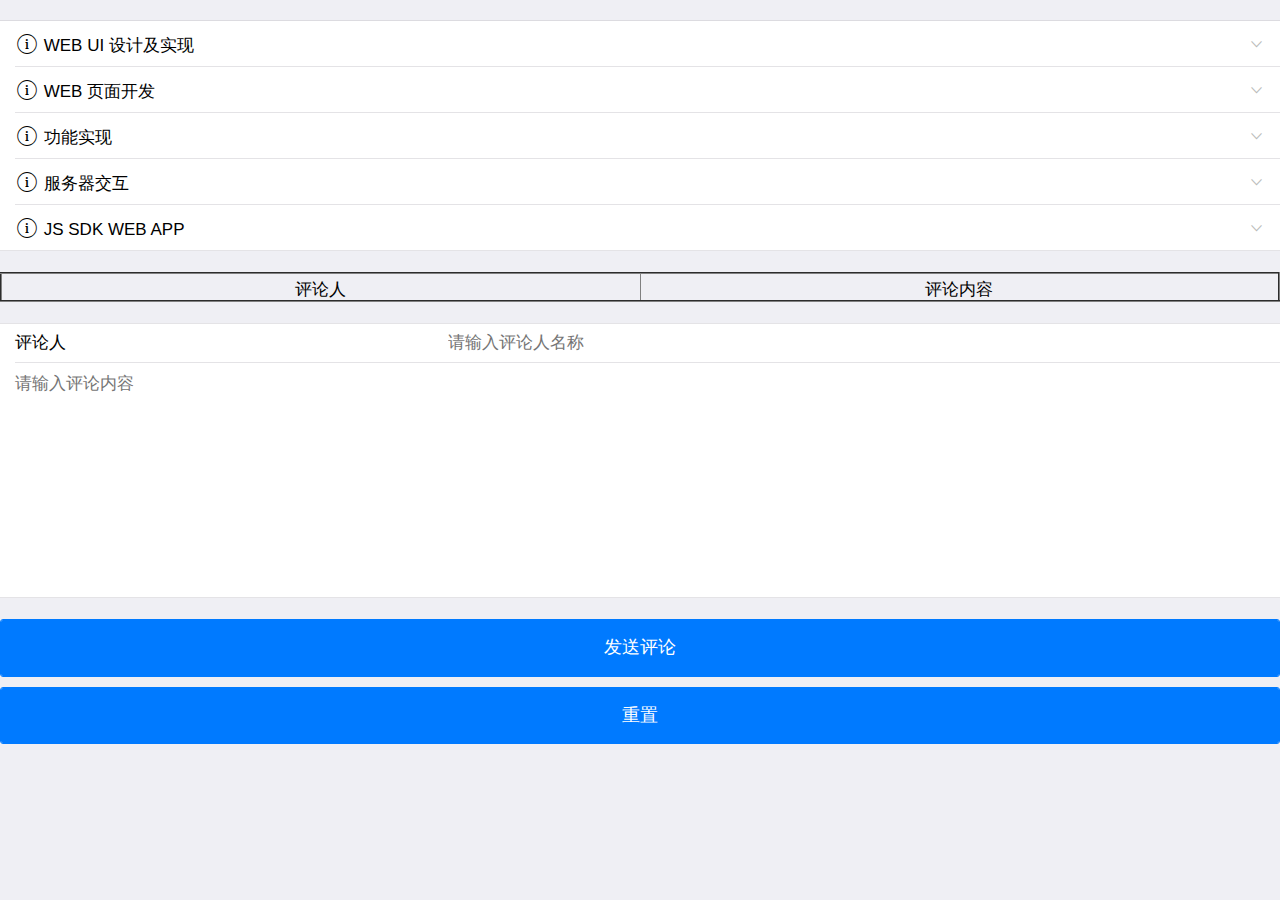
==== QinCloud/index.html @ 1542a2dc "Update Register Page" ====
<!DOCTYPE html>
<html id="ht">

	<head>
		<meta charset="utf-8">
		<meta name="viewport" content="width=device-width,initial-scale=1,minimum-scale=1,maximum-scale=1,user-scalable=no" />
		<title></title>
		<script src="js/mui.min.js"></script>
		<link href="css/mui.min.css" rel="stylesheet" />
		<script type="text/javascript" charset="utf-8">
			mui.init();
		</script>
		<script type="text/javascript" src="js/getDate.js">
		</script>

		<style type="text/css">
			.mui-table-view-cell {
			
			}
			
			#tip {
				font-size: 24px;
				margin-top: 10px;
			}
			
			.content {
				font-size: 15px;
				margin-top: 5px;
			}
		</style>

		<script>
			 
			 
			 function addNode(){
			 	
			 	var inputPerson = inputform.personName.value;
			 	var inputComment = inputform.commentValue.value;
			 	
			 	mui.toast(inputPerson.value);
			 	if(inputPerson == "")
			 	{
			 		inputPerson = "匿名用户";
			 	}
			 	
			 	if(inputComment == "")
			 	  {
			 	  	mui.toast("请输入评论内容");
			 	  	return;
			 	  }
			 	
			 	var person = document.createTextNode(inputPerson);
			 	var conmment = document.createTextNode(inputComment);
			 	
			 	var td_person = document.createElement("td");
			 	var td_content = document.createElement("td");
			 	
			 	var tr = document.createElement("tr");
			 	
			 	var tbody = document.createElement("tbody");
			 	
			 	td_person.appendChild(person);
			 	td_content.appendChild(conmment);
			 	
			 	tr.appendChild(td_person);
			 	tr.appendChild(td_content);
			 	
			 	tbody.appendChild(tr);
				var table = document.getElementById("mytable");
			 	table.appendChild(tbody);
			 	
			 	inputform.personName.value="";
			 	inputform.commentValue.value="";
			 	
			 }
			 
			
			 function resetNode(){
			 	var table = document.getElementById("mytable");
			    if(table.rows.length > 1)
			    {
			    	for(var i = 0; i < table.rows.length ;i++)
			    		table.deleteRow(1);
			    }
			 }
			 
		</script>
	</head>

	<body>

		<br/>

		<ul class="mui-table-view">
			<li id="title1" class="mui-table-view-cell mui-collapse">
				<a class="mui-navigate-right" href="#">
					<span class="mui-icon mui-icon-info"></span> WEB UI 设计及实现
				</a>
				<div class="mui-collapse-content">
					<p class="content">WEB UI 设计工具</p>
					<p class="content">原型设计和制作</p>
					<p class="content">WEB界面设计及实现</p>
					<p class="content">WEB APP界面设计及实现</p>
				</div>
			</li>
			<li id="title2" class="mui-table-view-cell mui-collapse">
				<a class="mui-navigate-right" href="#">
					<span class="mui-icon mui-icon-info"></span> WEB 页面开发
				</a>
				<div class="mui-collapse-content">
					<p class="content">HTML.HTML5 基础 . CSS . CSS3</p>
					<p class="content">浏览器兼容性,代码优化</p>
					<p class="content">效果检验：知名前端页面</p>

				</div>
			</li>
			<li id="title3" class="mui-table-view-cell mui-collapse">
				<a class="mui-navigate-right" href="#">
					<span class="mui-icon mui-icon-info"></span> 功能实现
				</a>
				<div class="mui-collapse-content">
					<p class="content">JavaScript核心</p>
					<p class="content">DOM,BOM</p>
					<p class="content">jQuery</p>
					<p class="content">HTML5 高级</p>
					<p class="content">效果检验</p>
					<p class="content">网页游戏</p>
				</div>
			</li>
			<li id="title4" class="mui-table-view-cell mui-collapse">
				<a class="mui-navigate-right" href="#">
					<span class="mui-icon mui-icon-info"></span> 服务器交互
				</a>
				<div class="mui-collapse-content">
					<p class="content">SERVER 技术</p>
					<p class="content">HTTP 协议</p>
					<p class="content">AJAX</p>
					<p class="content">PHP+MYSQL</p>
					<p class="content">NODE.JS MONGODB</p>
					<p class="content">效果检验：交互实现</p>
				</div>
			</li>
			<li id="title5" class="mui-table-view-cell mui-collapse">
				<a class="mui-navigate-right" href="#"><span class="mui-icon mui-icon-info"></span>
	         	JS SDK WEB APP
	         </a>
				<div class="mui-collapse-content">
					<p class="content">Bootstrap</p>
					<p class="content">AngularJs</p>
					<p class="content">JQuery.mobile</p>
					<p class="content">Web App</p>
					<p class="content">PhoneGap</p>
					<p class="content">微信开发</p>
					<p class="content">Ext,React.js</p>
					<p class="content">效果检验 : 复合实现</p>
				</div>
			</li>
		</ul>

		<br />

		<table id="mytable" border="2px" width="100%" >
			<td width="50%" align="center" class="mui-button-row">评论人</td>
			<td width="50%" align="center" class="mui-button-row">评论内容</td>
		</table>

		<br/>
		
		<form name="inputform" method="post" action="" class="mui-input-group">
			<div name = "personDiv" class="mui-input-row">
				<label>评论人</label>
				<input name="personName" type="text" class="mui-input-clear" placeholder="请输入评论人名称">
			</div>

			<textarea name="commentValue" rows="10" cols="1" placeholder="请输入评论内容"></textarea>
		</form>

		<br/>

		<button id="send" type="button" class="mui-btn mui-btn-blue mui-btn-block">发送评论</button>
		<button id="reset" type="button" class="mui-btn mui-btn-blue mui-btn-block">重置</button>
	
	    
	</body>

    <script>
    	 var sendBtr = document.getElementById("send");
			sendBtr.onclick = function(){addNode()};
		 var resetBtr = document.getElementById("reset");
		    resetBtr.onclick = function(){resetNode()};
    </script>
</html>
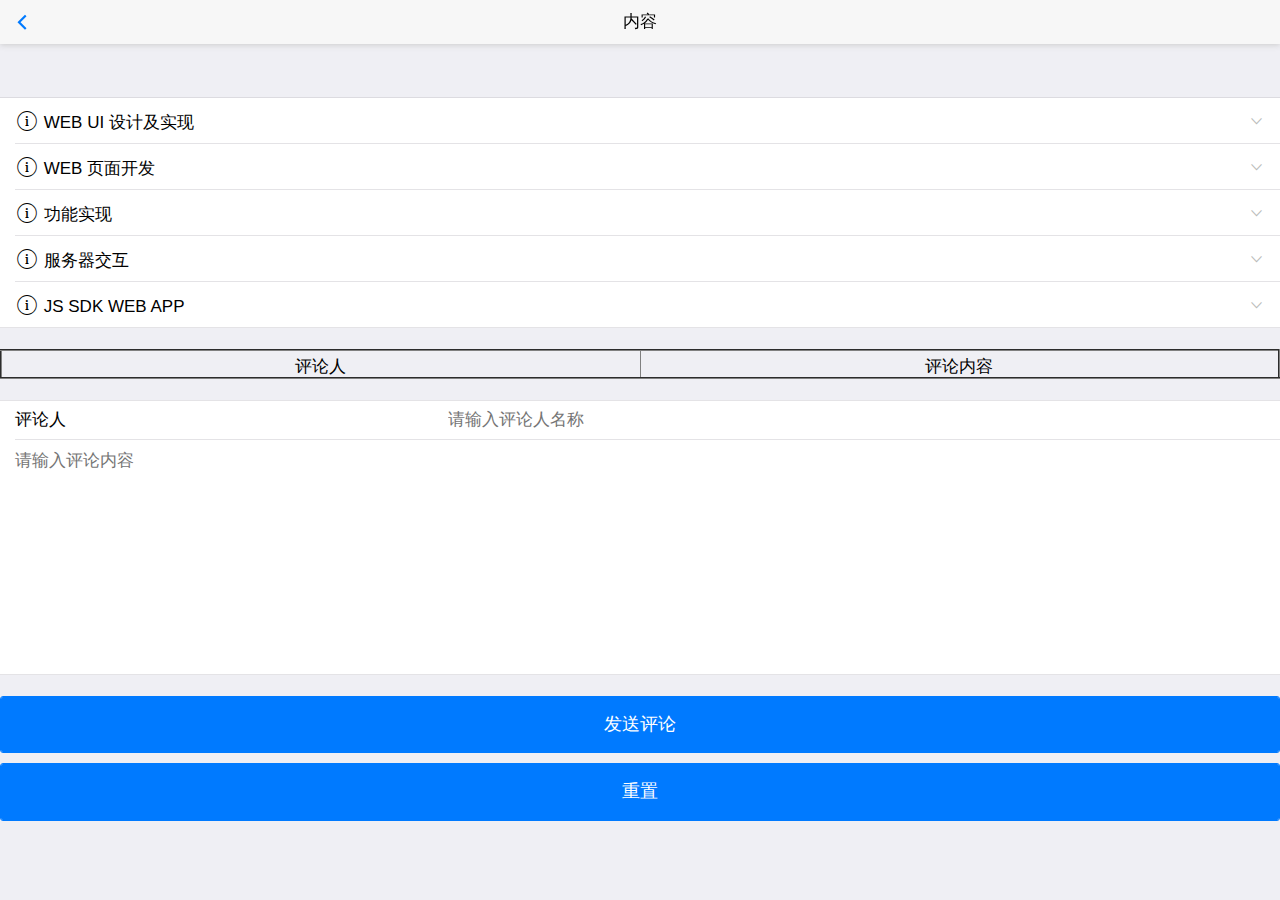
==== commit 17a11463: "Merge connection methods into Connect folder." ====
--- a/QinCloud/index.html
+++ b/QinCloud/index.html
@@ -14,8 +14,8 @@
 		</script>
 
 		<style type="text/css">
-			.mui-table-view-cell {
-			
+			.mui-table-view {
+			    margin-top: 6%;
 			}
 			
 			#tip {
@@ -85,6 +85,11 @@
 			 }
 			 
 		</script>
+		
+		<header class="mui-bar mui-bar-nav">
+		    <a class="mui-action-back mui-icon mui-icon-left-nav mui-pull-left"></a>
+		    <h1 class="mui-title">内容</h1>
+		</header>
 	</head>
 
 	<body>
@@ -182,7 +187,7 @@
 	
 	    
 	</body>
-
+    
     <script>
     	 var sendBtr = document.getElementById("send");
 			sendBtr.onclick = function(){addNode()};
